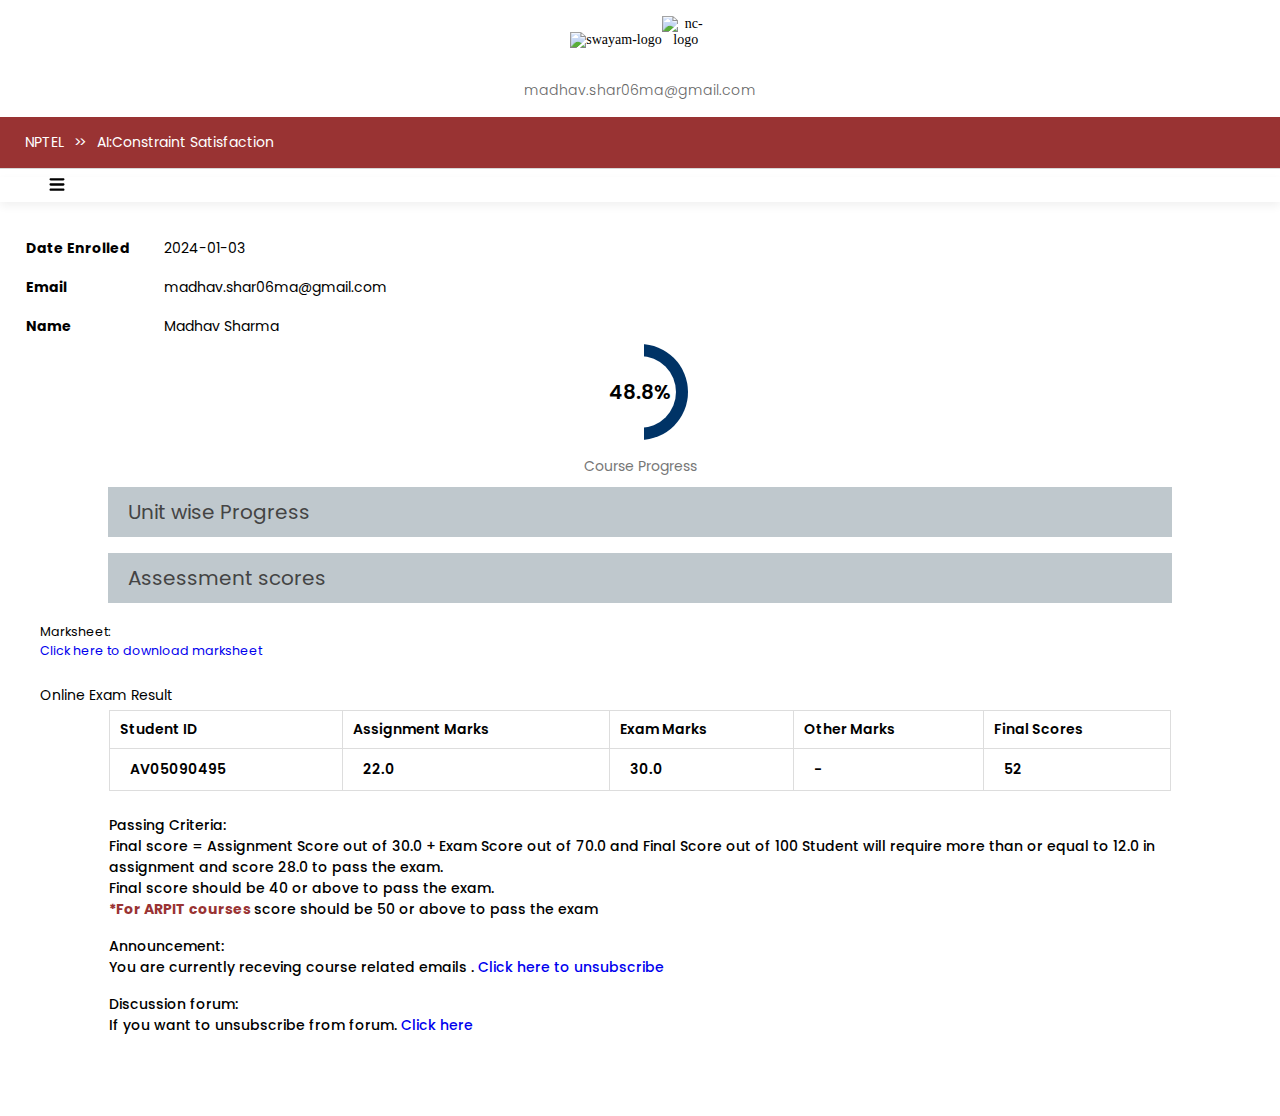
==== progress/progress.html @ 053ac23b "first commit" ====
<!DOCTYPE html>
<html lang="en">

<head>
    <meta charset="UTF-8">
    <meta name="viewport" content="width=device-width, initial-scale=1.0">
    <title>Course Progress</title>
    <link rel="stylesheet" href="./progress.css">
    <script src="./progress.js" defer></script>
    <script src="https://cdn.amcharts.com/lib/5/index.js"></script>
    <script src="https://cdn.amcharts.com/lib/5/percent.js"></script>
    <script src="https://cdn.amcharts.com/lib/5/themes/Animated.js"></script>
</head>

<body>
    <header>
        <div class="imageH">
            <img src="https://storage.googleapis.com/swayam2-node/assets/img/swayam_images/swayam_logo.png"
                alt="swayam-logo">
            <img src="https://storage.googleapis.com/swayam2_central/assets/img/swayam_images/NC_logo/NPTEL_logo_128.png"
                alt="nc-logo" width="48px" height="48px">
        </div>
        <p>madhav.shar06ma@gmail.com</p>
    </header>

    <div class="course">
        <p class="c1">NPTEL</p>
        <div class="gre">
            <p>&gt;</p>
            <p>&gt;</p>
        </div>

        <p class="c3">AI:Constraint Satisfaction</p>
    </div>

    <div class="menu">
        <svg fill="#000000" version="1.1" id="Capa_1" xmlns="http://www.w3.org/2000/svg"
            xmlns:xlink="http://www.w3.org/1999/xlink" width="64px" height="64px" viewBox="0 0 24.75 24.75"
            xml:space="preserve">
            <g id="SVGRepo_bgCarrier" stroke-width="0"></g>
            <g id="SVGRepo_tracerCarrier" stroke-linecap="round" stroke-linejoin="round"></g>
            <g id="SVGRepo_iconCarrier">
                <g>
                    <path
                        d="M0,3.875c0-1.104,0.896-2,2-2h20.75c1.104,0,2,0.896,2,2s-0.896,2-2,2H2C0.896,5.875,0,4.979,0,3.875z M22.75,10.375H2 c-1.104,0-2,0.896-2,2c0,1.104,0.896,2,2,2h20.75c1.104,0,2-0.896,2-2C24.75,11.271,23.855,10.375,22.75,10.375z M22.75,18.875H2 c-1.104,0-2,0.896-2,2s0.896,2,2,2h20.75c1.104,0,2-0.896,2-2S23.855,18.875,22.75,18.875z">
                    </path>
                </g>
            </g>
        </svg>
    </div>

    <table style="padding: 1.5rem;">
        <tr>
            <td style="padding-right: 32px; font-weight: bold; padding-bottom: 1rem;">Date Enrolled</td>
            <td style="padding-bottom: 1rem;">2024-01-03</td>
        </tr>
        <tr>
            <td style="padding-right: 32px; font-weight: bold; padding-bottom: 1rem;">Email</td>
            <td style="padding-bottom: 1rem;">madhav.shar06ma@gmail.com</td>
        </tr>
        <tr>
            <td style="padding-right: 32px; font-weight: bold; padding-bottom: 1rem;">Name</td>
            <td style="padding-bottom: 1rem;">Madhav Sharma</td>
        </tr>
    </table>

    <div id="chartdiv">
        <div class="chart2">
            <div class="chart3">
                <div class="chart4">
                    <p>48.8%</p>
                </div>
            </div>
        </div>
    </div>

    <div class="pro">
        <p>Course Progress</p>
    </div>

    <div class="unit-wise">
        <p>Unit wise Progress</p>
    </div>

    <div class="Assessment">
        Assessment scores
    </div>

    <div class="marksheet">
        <div class="m1">
            <p>Marksheet:</p>
            <a href="#">Click here to download marksheet</a>
        </div>

        <div class="onl">
            <p>Online Exam Result</p>
        </div>
    </div>


    <div class="table-container">
        <table>
          <tr>
            <th style="text-align: left;     white-space: nowrap;">Student ID</th>
            <th>Assignment Marks</th>
            <th>Exam Marks</th>
            <th>Other Marks</th>
            <th>Final Scores</th>
          </tr>
          <tr>
            <td>AV05090495</td>
            <td>22.0</td>
            <td>30.0</td>
            <td>-</td>
            <td>52</td>
          </tr>
          <!-- Add more rows as needed -->
        </table>
      </div>

      <div class="mssg">
        <div class="passing">
            <p>Passing Criteria:</p>
            <p>Final score = Assignment Score out of 30.0 + Exam Score out of 70.0 and Final Score out of 100 Student will require more than or equal to 12.0 in assignment and score 28.0 to pass the exam.</p>
            <p>Final score should be 40 or above to pass the exam.</p>
            <p><span>*For ARPIT courses </span>score should be 50 or above to pass the exam</p>
          </div>
    
          <div class="announce">
            <p>Announcement:</p>
            <p>You are currently receving course related emails . <span><a href="#">Click here to unsubscribe</a></span></p>
          </div>
    
          <div class="discuss">
            <p>Discussion forum:</p>
            <p>If you want to unsubscribe from forum. <span><a href="#">Click here</a></span></p>
          </div>
      </div>
</body>

</html>
---- progress/progress.css ----
@import url('https://fonts.googleapis.com/css2?family=Poppins:ital,wght@0,100;0,200;0,300;0,400;0,500;0,600;0,700;0,800;0,900;1,100;1,200;1,300;1,400;1,500;1,600;1,700;1,800;1,900&display=swap');

* {
    margin: 0;
    padding: 0;
}

body {
    font-size: 14px;
}

header {
    text-align: center;
}

.imageH {
    display: flex;
    align-items: center;
    justify-content: center;
    padding: 1rem;
}

header p {
    color: #666666;
    padding: 0px 4px 0px 4px;
    font-size: 14px;
    font-weight: 300;

    font-family: "poppins";
}

.course {
    background-color: #993333;
    color: white;

    border-bottom: 1px solid #d7d7d7;
    border-top: 1px solid #fff;
    height: auto;
    background-image: none;

    padding: 15px 15px 15px 20px;
    margin-bottom: 8px;

    font-family: "poppins";
    display: flex;

    margin-top: 15px;
}

.course p {
    padding: 0 5px;
}


.gre {
    display: flex;
    align-items: center;
}

.gre p:last-child {
    margin-left: -13px;
}

.menu {
    background-color: white;
    margin-bottom: 10px;
    padding: 0 35px 10px 25px;
    box-shadow: 0 4px 10px 0 rgba(0, 0, 0, 0.06);
    display: flex;
    align-items: center;
}

.menu svg {
    height: 15px;
}

.reg {
    background-color: #666;
    border: 1px solid #505050;
    color: white;
    font-family: "poppins";
    font-weight: 500;
    width: 93%;
    padding: 4px 7px;

    background-image: -moz-linear-gradient(top, #777, #555);
    background-image: -webkit-linear-gradient(top, #777, #555);
    background-image: linear-gradient(top, #777, #555);

    border-radius: 2px;
    -moz-box-shadow: 0 1px 1px rgba(0, 0, 0, .2);
    -webkit-box-shadow: 0 1px 1px rgba(0, 0, 0, .2);
    box-shadow: 0 1px 1px rgba(0, 0, 0, .2);

    text-align: center;
    margin: 0 auto;

    margin-top: 3rem !important;
}

table {
    font-family: "poppins";
}

#chartdiv {
    height: 6rem;
    width: 6rem;
    background-color: #003366;
    margin: 0 auto;
    border-radius: 50%;
    margin-top: -2.2rem;
    display: flex;
    align-items: center;
    justify-content: center;
}

.chart2 {
    height: 4.5rem;
    width: 4.5rem;
    background-color: white;
    border-radius: 50%;

    display: flex;
    align-items: center;
}

.chart3 {
    height: 7rem;
    width: 3.5rem;
    margin-left: -1rem;
    background-color: white;

    display: flex;
    align-items: center;
    justify-content: center;
}

.chart4 {
    font-family: "poppins";
    font-size: 20px;
    font-weight: 600;
    margin-left: 3rem;
}

.pro {
    margin-top: 1rem;
    display: flex;
    align-items: center;
    justify-content: center;
}

.pro p {
    font-family: "poppins";
    font-weight: 400;
    color: #777;
}

.unit-wise {
    width: 80%;
    background-color: #bfc8cd;
    color: #444;
    font-size: 20px;
    padding: 10px 20px;
    margin: 0 auto;
    font-family: "poppins";
    margin-bottom: 1rem;
    margin-top: 10px;
}

.Assessment {
    width: 80%;
    background-color: #bfc8cd;
    color: #444;
    font-size: 20px;
    padding: 10px 20px;
    margin: 0 auto;
    font-family: "poppins";
}

.marksheet {
    padding: 20px 2.5rem;
}

.m1 {
    font-size: .9em;
    line-height: 1.5em;
    font-family: "poppins";
}

.m1 a {
    text-decoration: none;
}

.onl {
    margin-top: 1.5rem;
    font-family: "poppins";
    margin-bottom: -1rem;
}


.table-container {
    max-height: 200px;
    /* Set the maximum height of the container */
    overflow-y: auto;
    width: 83%;
    margin:  0 auto;
}

.table-container table {
    border-collapse: collapse;
    width: 100%;
    /* Make the table take the full width of the container */
}

.table-container table tr th{
    padding: 8px 10px;
    border: 1px solid #ddd;
    text-align: left;
    font-family: "poppins";
    font-weight: 600;
}

.table-container table tr td{
    padding: 10px 20px;
    border: 1px solid #ddd;
    font-family: "poppins";
    font-weight: 600;
}

.mssg{
    width: 83%;
    margin: 0 auto;
    margin-top: 1.5rem !important;
    font-family: "poppins";
    font-weight: 500;
}

.passing span{
    color: #993333;
    font-weight: 700;
}

.passing{
    margin-bottom: 1rem;
}

.announce a{
    text-decoration: none;
}

.announce{
    margin-bottom: 1rem;
}

.discuss a{
    text-decoration: none;
}

.discuss{
    margin-bottom: 5rem;
}
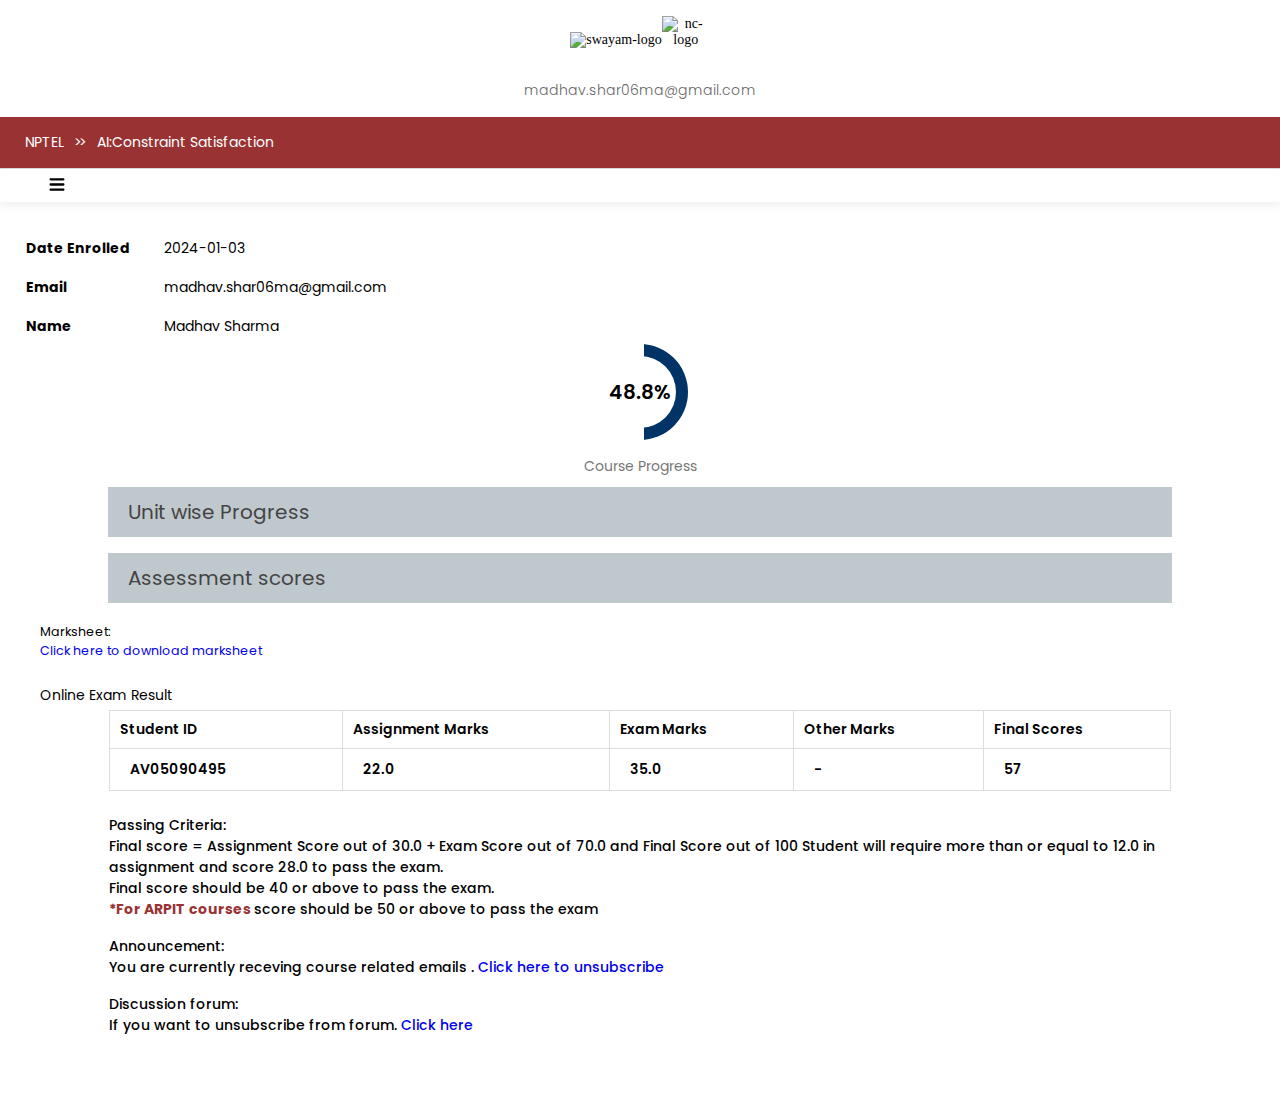
==== commit cf5fdf90: "ch" ====
--- a/progress/progress.html
+++ b/progress/progress.html
@@ -110,9 +110,9 @@
           <tr>
             <td>AV05090495</td>
             <td>22.0</td>
-            <td>30.0</td>
+            <td>35.0</td>
             <td>-</td>
-            <td>52</td>
+            <td>57</td>
           </tr>
           <!-- Add more rows as needed -->
         </table>
